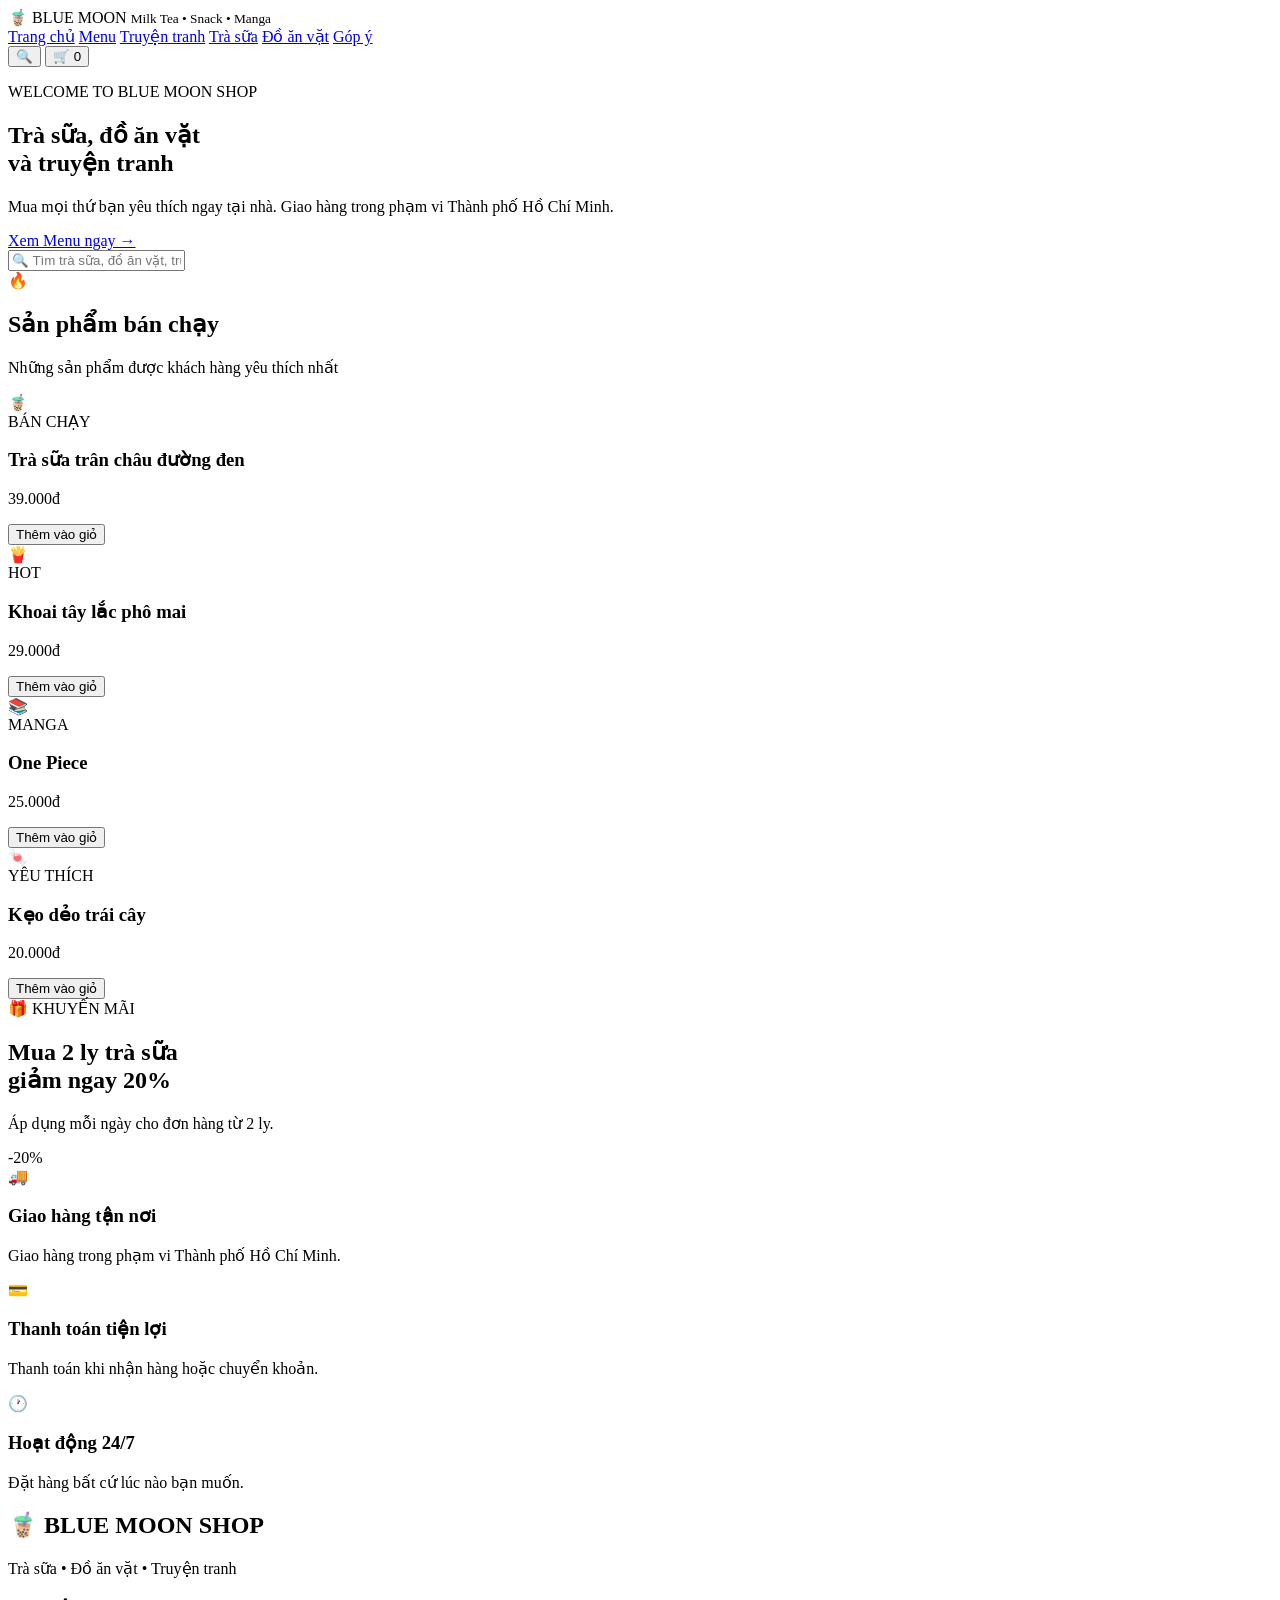
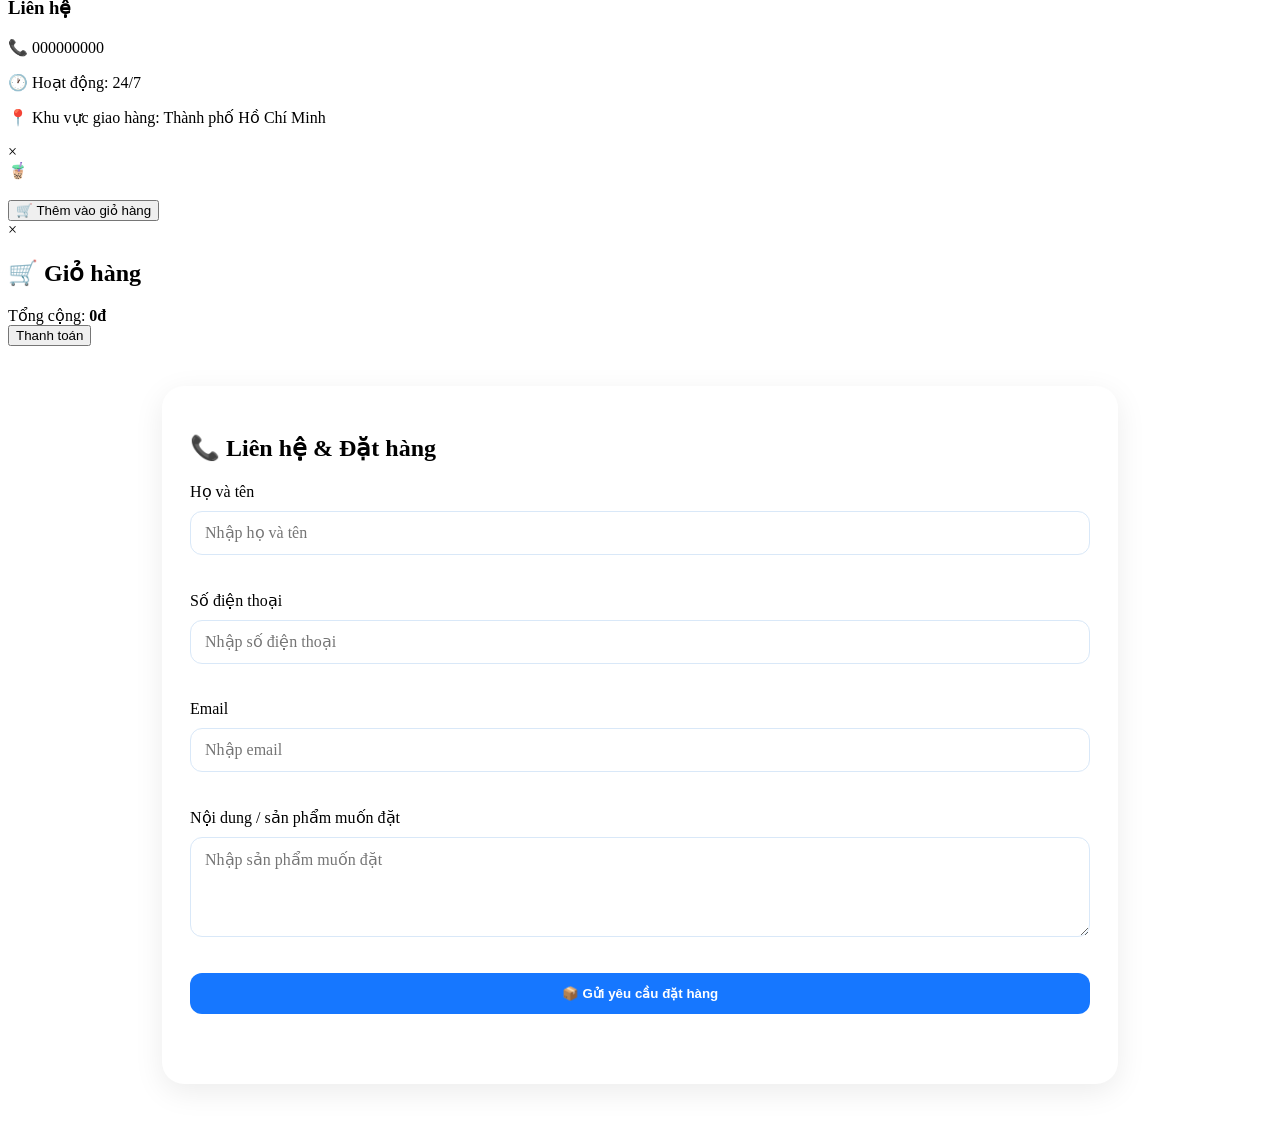
==== index.html @ 9f1875a7 "version 1" ====
<!DOCTYPE html>
<html lang="vi">
<head>
    <meta charset="UTF-8">
    <meta name="viewport" content="width=device-width, initial-scale=1.0">
    <title>Blue Moon Shop - Trang chủ</title>

    <!-- LIÊN KẾT CSS -->
    <link rel="stylesheet" href="css/style.css">
</head>

<body>

<header>
    <div class="logo">
        🧋 <span>BLUE MOON</span>
        <small>Milk Tea • Snack • Manga</small>
    </div>

    <nav>
        <a href="index.html" class="active">Trang chủ</a>
        <a href="menu.html">Menu</a>
        <a href="truyen.html">Truyện tranh</a>
        <a href="trasua.html">Trà sữa</a>
        <a href="anvat.html">Đồ ăn vặt</a>
        <a href="gopy.html">Góp ý</a>
    </nav>

    <div class="header-right">
        <button onclick="focusSearch()">🔍</button>
        <button onclick="openCart()">🛒 <span id="cartCount">0</span></button>
    </div>
</header>

<section class="hero">
    <div class="hero-content">
        <p class="hero-small">WELCOME TO BLUE MOON SHOP</p>
        <h1>Trà sữa, đồ ăn vặt<br>và truyện tranh</h1>

        <p>
            Mua mọi thứ bạn yêu thích ngay tại nhà.
            Giao hàng trong phạm vi Thành phố Hồ Chí Minh.
        </p>

        <a href="menu.html" class="btn">Xem Menu ngay →</a>
    </div>
</section>

<section class="search-box" id="searchArea">
    <input
        type="text"
        id="searchInput"
        placeholder="🔍 Tìm trà sữa, đồ ăn vặt, truyện tranh..."
        onkeyup="searchProducts()"
    >
</section>

<section class="section">
    <div class="section-title">
        <span>🔥</span>
        <div>
            <h2>Sản phẩm bán chạy</h2>
            <p>Những sản phẩm được khách hàng yêu thích nhất</p>
        </div>
    </div>

    <div class="product-grid">

        <div class="product-card"
             data-name="Trà sữa trân châu đường đen"
             onclick="showProduct(
             'Trà sữa trân châu đường đen',
             '🧋',
             'Trà sữa thơm béo kết hợp trân châu đường đen.',
             '39.000đ')">

            <div class="product-image blue">🧋</div>
            <span class="tag hot">BÁN CHẠY</span>
            <h3>Trà sữa trân châu đường đen</h3>
            <p class="price">39.000đ</p>
            <button onclick="event.stopPropagation(); addToCart('Trà sữa trân châu đường đen',39000)">
                Thêm vào giỏ
            </button>
        </div>

        <div class="product-card"
             data-name="Khoai tây lắc phô mai"
             onclick="showProduct(
             'Khoai tây lắc phô mai',
             '🍟',
             'Khoai tây giòn thơm phủ bột phô mai.',
             '29.000đ')">

            <div class="product-image yellow">🍟</div>
            <span class="tag hot">HOT</span>
            <h3>Khoai tây lắc phô mai</h3>
            <p class="price">29.000đ</p>
            <button onclick="event.stopPropagation(); addToCart('Khoai tây lắc phô mai',29000)">
                Thêm vào giỏ
            </button>
        </div>

        <div class="product-card"
             data-name="One Piece tập mới"
             onclick="showProduct(
             'One Piece',
             '📚',
             'Truyện tranh phiêu lưu nổi tiếng của tác giả Eiichiro Oda.',
             '25.000đ')">

            <div class="product-image pink">📚</div>
            <span class="tag">MANGA</span>
            <h3>One Piece</h3>
            <p class="price">25.000đ</p>
            <button onclick="event.stopPropagation(); addToCart('One Piece',25000)">
                Thêm vào giỏ
            </button>
        </div>

        <div class="product-card"
             data-name="Kẹo dẻo trái cây"
             onclick="showProduct(
             'Kẹo dẻo trái cây',
             '🍬',
             'Kẹo dẻo nhiều vị trái cây thơm ngon.',
             '20.000đ')">

            <div class="product-image purple">🍬</div>
            <span class="tag">YÊU THÍCH</span>
            <h3>Kẹo dẻo trái cây</h3>
            <p class="price">20.000đ</p>
            <button onclick="event.stopPropagation(); addToCart('Kẹo dẻo trái cây',20000)">
                Thêm vào giỏ
            </button>
        </div>

    </div>
</section>

<section class="promotion">
    <div>
        <span>🎁 KHUYẾN MÃI</span>
        <h2>Mua 2 ly trà sữa<br>giảm ngay 20%</h2>
        <p>Áp dụng mỗi ngày cho đơn hàng từ 2 ly.</p>
    </div>

    <div class="sale-circle">
        -20%
    </div>
</section>

<section class="info-section">
    <div class="info-box">
        <div>🚚</div>
        <h3>Giao hàng tận nơi</h3>
        <p>Giao hàng trong phạm vi Thành phố Hồ Chí Minh.</p>
    </div>

    <div class="info-box">
        <div>💳</div>
        <h3>Thanh toán tiện lợi</h3>
        <p>Thanh toán khi nhận hàng hoặc chuyển khoản.</p>
    </div>

    <div class="info-box">
        <div>🕐</div>
        <h3>Hoạt động 24/7</h3>
        <p>Đặt hàng bất cứ lúc nào bạn muốn.</p>
    </div>
</section>

<footer>
    <div>
        <h2>🧋 BLUE MOON SHOP</h2>
        <p>Trà sữa • Đồ ăn vặt • Truyện tranh</p>
    </div>

    <div>
        <h3>Liên hệ</h3>
        <p>📞 000000000</p>
        <p>🕐 Hoạt động: 24/7</p>
        <p>📍 Khu vực giao hàng: Thành phố Hồ Chí Minh</p>
    </div>
</footer>

<!-- POPUP SẢN PHẨM -->
<div id="productModal" class="modal">
    <div class="modal-content">
        <span class="close" onclick="closeModal()">×</span>
        <div id="modalIcon" class="modal-icon">🧋</div>
        <h2 id="modalName"></h2>
        <p id="modalDescription"></p>
        <h3 id="modalPrice" class="price"></h3>
        <button id="modalAddButton">🛒 Thêm vào giỏ hàng</button>
    </div>
</div>

<!-- GIỎ HÀNG -->
<div id="cartModal" class="modal">
    <div class="modal-content cart-content">
        <span class="close" onclick="closeCart()">×</span>
        <h2>🛒 Giỏ hàng</h2>

        <div id="cartItems"></div>

        <div class="cart-total">
            Tổng cộng: <strong id="cartTotal">0đ</strong>
        </div>

        <button onclick="checkout()">Thanh toán</button>
    </div>
</div>

<!-- LIÊN KẾT JS -->
<script src="js/script.js"></script>


<section id="dat-hang" class="contact-order">
<style>
.contact-order{width:min(900px,90%);margin:40px auto;padding:28px;background:#fff;border-radius:22px;box-shadow:0 8px 30px rgba(0,0,0,.08)}
.contact-order form{display:grid;gap:10px}.contact-order input,.contact-order textarea{width:100%;box-sizing:border-box;padding:12px 14px;border:1px solid #d9e8f8;border-radius:12px;font:inherit}.contact-order input:focus,.contact-order textarea:focus{outline:0;border-color:#1677ff}.contact-order textarea{min-height:100px;resize:vertical}.contact-error{color:#d93025;font-size:14px;min-height:16px}.contact-order button{border:0;border-radius:12px;padding:13px;background:#1677ff;color:#fff;font-weight:700;cursor:pointer}
</style>
<h2>📞 Liên hệ & Đặt hàng</h2>
<form id="orderForm" novalidate>
<label for="orderName">Họ và tên</label><input id="orderName" required minlength="2" placeholder="Nhập họ và tên"><div id="nameError" class="contact-error"></div>
<label for="orderPhone">Số điện thoại</label><input id="orderPhone" required pattern="[0-9]{9,11}" placeholder="Nhập số điện thoại"><div id="phoneError" class="contact-error"></div>
<label for="orderEmail">Email</label><input id="orderEmail" type="email" required placeholder="Nhập email"><div id="emailError" class="contact-error"></div>
<label for="orderMessage">Nội dung / sản phẩm muốn đặt</label><textarea id="orderMessage" required minlength="5" placeholder="Nhập sản phẩm muốn đặt"></textarea><div id="messageError" class="contact-error"></div>
<button type="submit">📦 Gửi yêu cầu đặt hàng</button><p id="orderSuccess"></p>
</form>
<script>
document.getElementById("orderForm").addEventListener("submit",function(e){
e.preventDefault();const a=document.getElementById("orderName"),b=document.getElementById("orderPhone"),c=document.getElementById("orderEmail"),d=document.getElementById("orderMessage");
document.getElementById("nameError").textContent=a.validity.valid?"":"Vui lòng nhập họ tên (ít nhất 2 ký tự).";
document.getElementById("phoneError").textContent=b.validity.valid?"":"Số điện thoại phải có 9–11 chữ số.";
document.getElementById("emailError").textContent=c.validity.valid?"":"Vui lòng nhập email hợp lệ.";
document.getElementById("messageError").textContent=d.validity.valid?"":"Vui lòng nhập nội dung (ít nhất 5 ký tự).";
if([a,b,c,d].every(x=>x.validity.valid)){document.getElementById("orderSuccess").textContent="✅ Đã nhận thông tin đặt hàng!";this.reset();}else document.getElementById("orderSuccess").textContent="";
});
</script>
</section>
</body>
</html>
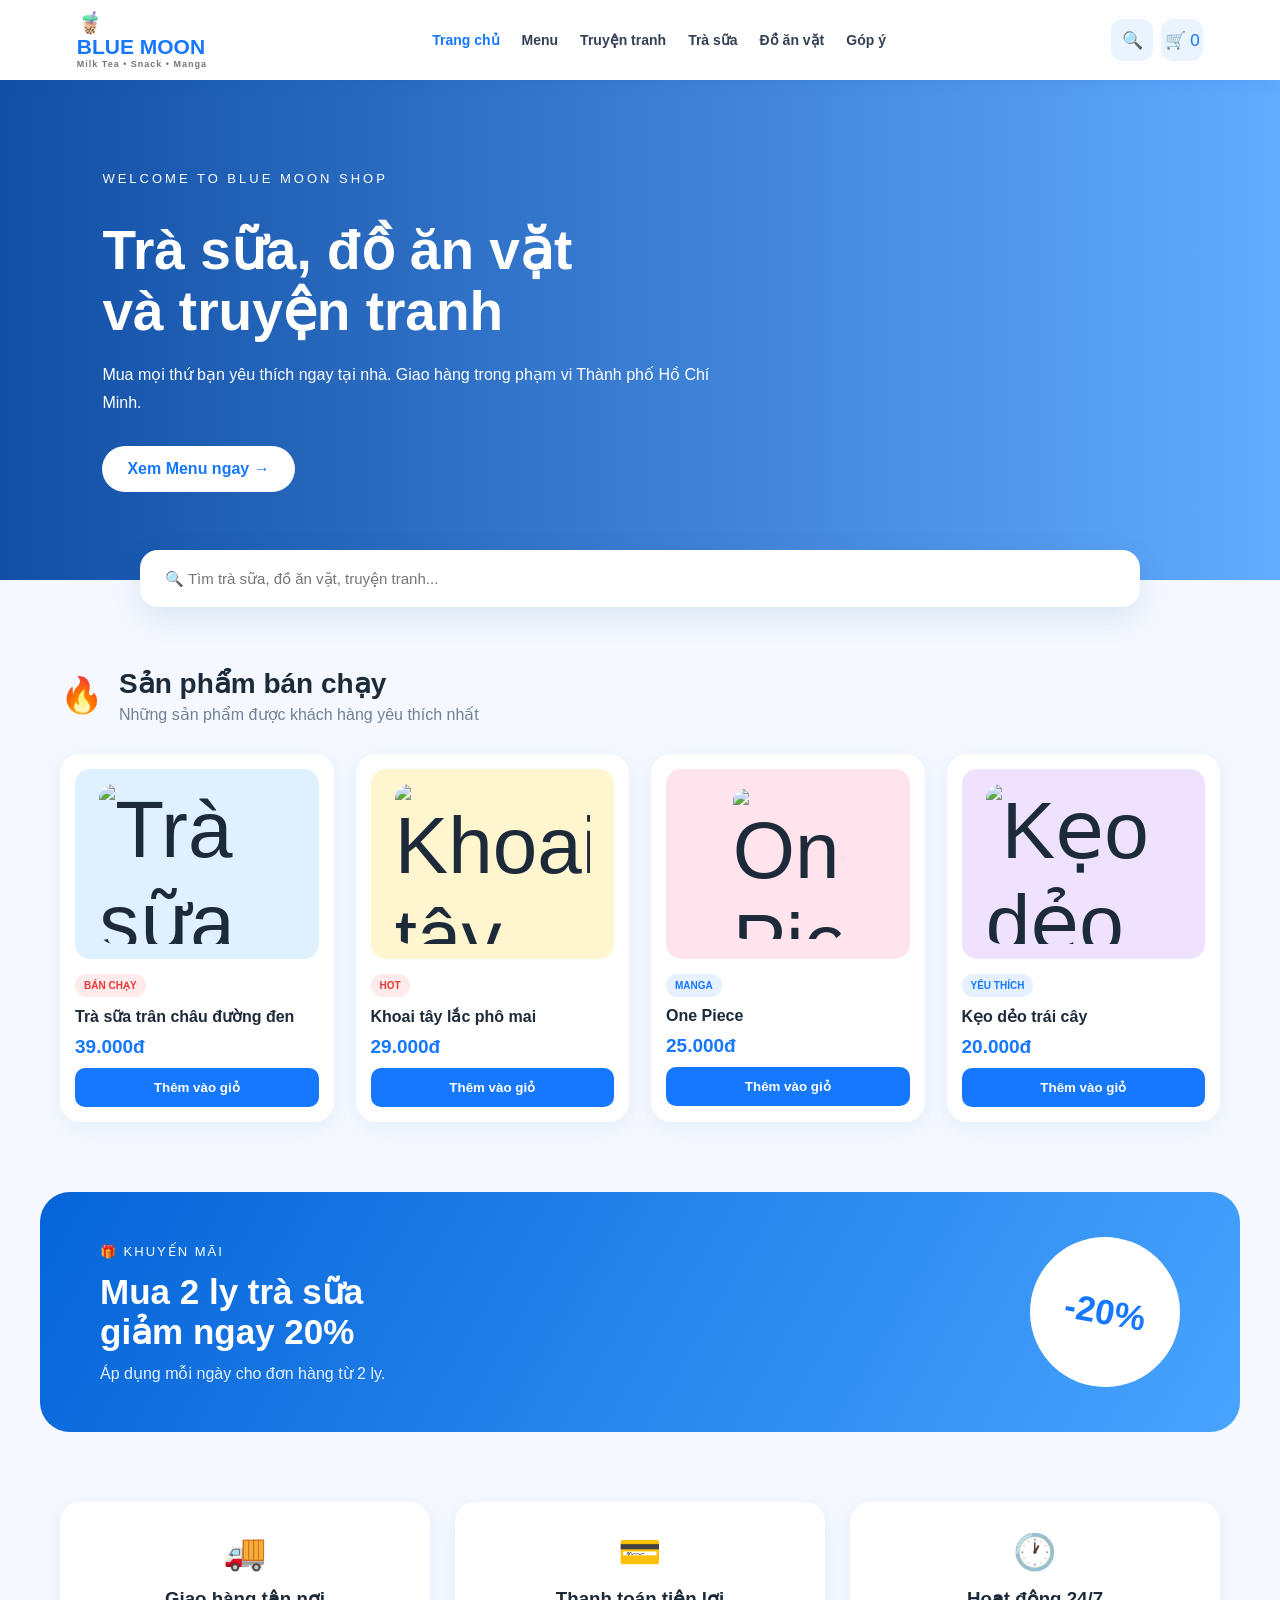
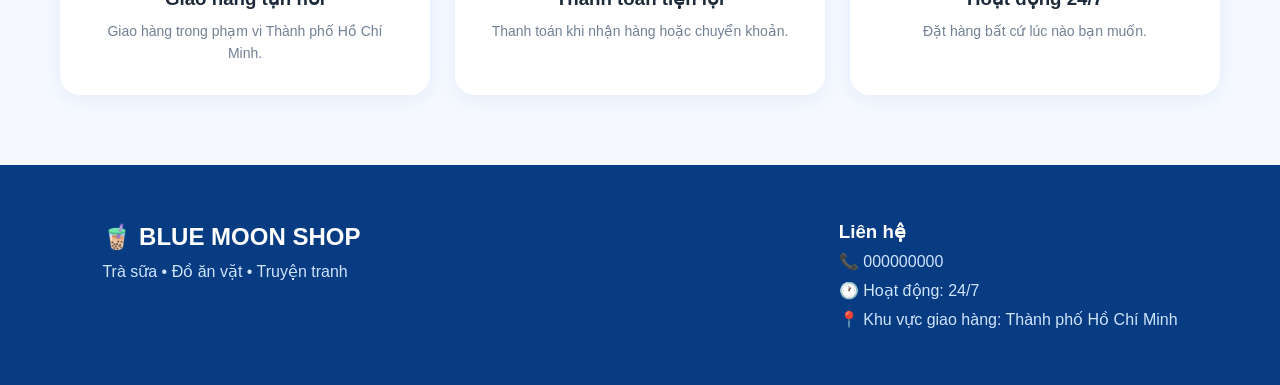
==== commit 9b80a634: "version5" ====
--- a/index.html
+++ b/index.html
@@ -1,3 +1,4 @@
+
 <!DOCTYPE html>
 <html lang="vi">
 <head>
@@ -10,7 +11,6 @@
 </head>
 
 <body>
-
 <header>
     <div class="logo">
         🧋 <span>BLUE MOON</span>
@@ -70,65 +70,93 @@
              data-name="Trà sữa trân châu đường đen"
              onclick="showProduct(
              'Trà sữa trân châu đường đen',
-             '🧋',
+             '<img src=&quot;https://images.unsplash.com/photo-1558857563-b371033873b8?auto=format&amp;fit=crop&amp;w=600&amp;q=80&quot; alt=&quot;Trà sữa trân châu đường đen&quot;>',
              'Trà sữa thơm béo kết hợp trân châu đường đen.',
              '39.000đ')">
 
-            <div class="product-image blue">🧋</div>
+            <div class="product-image blue">
+                <img
+                    src="https://images.unsplash.com/photo-1558857563-b371033873b8?auto=format&fit=crop&w=600&q=80"
+                    alt="Trà sữa trân châu đường đen">
+            </div>
+
             <span class="tag hot">BÁN CHẠY</span>
             <h3>Trà sữa trân châu đường đen</h3>
             <p class="price">39.000đ</p>
+
             <button onclick="event.stopPropagation(); addToCart('Trà sữa trân châu đường đen',39000)">
                 Thêm vào giỏ
             </button>
         </div>
 
+
         <div class="product-card"
              data-name="Khoai tây lắc phô mai"
              onclick="showProduct(
              'Khoai tây lắc phô mai',
-             '🍟',
+             '<img src=&quot;https://images.unsplash.com/photo-1573080496219-bb080dd4f877?auto=format&amp;fit=crop&amp;w=600&amp;q=80&quot; alt=&quot;Khoai tây lắc phô mai&quot;>',
              'Khoai tây giòn thơm phủ bột phô mai.',
              '29.000đ')">
 
-            <div class="product-image yellow">🍟</div>
+            <div class="product-image yellow">
+                <img
+                    src="https://images.unsplash.com/photo-1573080496219-bb080dd4f877?auto=format&fit=crop&w=600&q=80"
+                    alt="Khoai tây lắc phô mai">
+            </div>
+
             <span class="tag hot">HOT</span>
             <h3>Khoai tây lắc phô mai</h3>
             <p class="price">29.000đ</p>
+
             <button onclick="event.stopPropagation(); addToCart('Khoai tây lắc phô mai',29000)">
                 Thêm vào giỏ
             </button>
         </div>
 
+
         <div class="product-card"
              data-name="One Piece tập mới"
              onclick="showProduct(
              'One Piece',
-             '📚',
+             '<img src=&quot;https://covers.openlibrary.org/b/isbn/9781974741298-L.jpg&quot; alt=&quot;One Piece&quot; style=&quot;width:110px;height:150px;object-fit:cover;border-radius:12px;&quot;>',
              'Truyện tranh phiêu lưu nổi tiếng của tác giả Eiichiro Oda.',
              '25.000đ')">
 
-            <div class="product-image pink">📚</div>
+            <div class="product-image pink">
+                <img
+                    src="https://covers.openlibrary.org/b/isbn/9781974741298-L.jpg"
+                    alt="One Piece"
+                    style="width:110px;height:150px;object-fit:cover;border-radius:12px;display:block;margin:auto;">
+            </div>
+
             <span class="tag">MANGA</span>
             <h3>One Piece</h3>
             <p class="price">25.000đ</p>
+
             <button onclick="event.stopPropagation(); addToCart('One Piece',25000)">
                 Thêm vào giỏ
             </button>
         </div>
 
+
         <div class="product-card"
              data-name="Kẹo dẻo trái cây"
              onclick="showProduct(
              'Kẹo dẻo trái cây',
-             '🍬',
+             '<img src=&quot;https://images.unsplash.com/photo-1582058091505-f87a2e55a40f?auto=format&amp;fit=crop&amp;w=600&amp;q=80&quot; alt=&quot;Kẹo dẻo trái cây&quot;>',
              'Kẹo dẻo nhiều vị trái cây thơm ngon.',
              '20.000đ')">
 
-            <div class="product-image purple">🍬</div>
+            <div class="product-image purple">
+                <img
+                    src="https://images.unsplash.com/photo-1582058091505-f87a2e55a40f?auto=format&fit=crop&w=600&q=80"
+                    alt="Kẹo dẻo trái cây">
+            </div>
+
             <span class="tag">YÊU THÍCH</span>
             <h3>Kẹo dẻo trái cây</h3>
             <p class="price">20.000đ</p>
+
             <button onclick="event.stopPropagation(); addToCart('Kẹo dẻo trái cây',20000)">
                 Thêm vào giỏ
             </button>
@@ -214,30 +242,6 @@
 <!-- LIÊN KẾT JS -->
 <script src="js/script.js"></script>
 
-
-<section id="dat-hang" class="contact-order">
-<style>
-.contact-order{width:min(900px,90%);margin:40px auto;padding:28px;background:#fff;border-radius:22px;box-shadow:0 8px 30px rgba(0,0,0,.08)}
-.contact-order form{display:grid;gap:10px}.contact-order input,.contact-order textarea{width:100%;box-sizing:border-box;padding:12px 14px;border:1px solid #d9e8f8;border-radius:12px;font:inherit}.contact-order input:focus,.contact-order textarea:focus{outline:0;border-color:#1677ff}.contact-order textarea{min-height:100px;resize:vertical}.contact-error{color:#d93025;font-size:14px;min-height:16px}.contact-order button{border:0;border-radius:12px;padding:13px;background:#1677ff;color:#fff;font-weight:700;cursor:pointer}
-</style>
-<h2>📞 Liên hệ & Đặt hàng</h2>
-<form id="orderForm" novalidate>
-<label for="orderName">Họ và tên</label><input id="orderName" required minlength="2" placeholder="Nhập họ và tên"><div id="nameError" class="contact-error"></div>
-<label for="orderPhone">Số điện thoại</label><input id="orderPhone" required pattern="[0-9]{9,11}" placeholder="Nhập số điện thoại"><div id="phoneError" class="contact-error"></div>
-<label for="orderEmail">Email</label><input id="orderEmail" type="email" required placeholder="Nhập email"><div id="emailError" class="contact-error"></div>
-<label for="orderMessage">Nội dung / sản phẩm muốn đặt</label><textarea id="orderMessage" required minlength="5" placeholder="Nhập sản phẩm muốn đặt"></textarea><div id="messageError" class="contact-error"></div>
-<button type="submit">📦 Gửi yêu cầu đặt hàng</button><p id="orderSuccess"></p>
-</form>
-<script>
-document.getElementById("orderForm").addEventListener("submit",function(e){
-e.preventDefault();const a=document.getElementById("orderName"),b=document.getElementById("orderPhone"),c=document.getElementById("orderEmail"),d=document.getElementById("orderMessage");
-document.getElementById("nameError").textContent=a.validity.valid?"":"Vui lòng nhập họ tên (ít nhất 2 ký tự).";
-document.getElementById("phoneError").textContent=b.validity.valid?"":"Số điện thoại phải có 9–11 chữ số.";
-document.getElementById("emailError").textContent=c.validity.valid?"":"Vui lòng nhập email hợp lệ.";
-document.getElementById("messageError").textContent=d.validity.valid?"":"Vui lòng nhập nội dung (ít nhất 5 ký tự).";
-if([a,b,c,d].every(x=>x.validity.valid)){document.getElementById("orderSuccess").textContent="✅ Đã nhận thông tin đặt hàng!";this.reset();}else document.getElementById("orderSuccess").textContent="";
-});
-</script>
-</section>
 </body>
-</html>+</html>
+
--- a/css/style.css
+++ b/css/style.css
@@ -0,0 +1,528 @@
+* {
+    margin: 0;
+    padding: 0;
+    box-sizing: border-box;
+}
+
+:root {
+    --blue: #1677ff;
+    --dark-blue: #0752b8;
+    --light-blue: #eaf4ff;
+    --sky: #d9edff;
+    --white: #ffffff;
+    --text: #1d2a3a;
+    --gray: #718096;
+}
+
+body {
+    font-family: Arial, Helvetica, sans-serif;
+    background: #f5f9ff;
+    color: var(--text);
+}
+
+/* ================= HEADER ================= */
+
+header {
+    height: 80px;
+    background: white;
+    display: flex;
+    align-items: center;
+    justify-content: space-between;
+    padding: 0 6%;
+    box-shadow: 0 3px 15px rgba(0, 85, 180, 0.08);
+    position: sticky;
+    top: 0;
+    z-index: 100;
+}
+
+.logo {
+    display: flex;
+    flex-direction: column;
+    color: var(--blue);
+    font-weight: bold;
+    font-size: 21px;
+}
+
+.logo small {
+    font-size: 9px;
+    color: #777;
+    letter-spacing: 1px;
+}
+
+nav {
+    display: flex;
+    gap: 22px;
+}
+
+nav a {
+    text-decoration: none;
+    color: #344054;
+    font-size: 14px;
+    font-weight: 600;
+    transition: 0.3s;
+}
+
+nav a:hover,
+nav a.active {
+    color: var(--blue);
+}
+
+.header-right {
+    display: flex;
+    gap: 8px;
+}
+
+.header-right button {
+    border: none;
+    background: var(--light-blue);
+    color: var(--blue);
+    width: 42px;
+    height: 42px;
+    border-radius: 12px;
+    cursor: pointer;
+    font-size: 17px;
+}
+
+/* ================= HERO ================= */
+
+.hero {
+    min-height: 500px;
+    background:
+        linear-gradient(90deg, rgba(5, 70, 160, .95), rgba(20, 130, 255, .65)),
+        url("../images/banner.jpg");
+
+    background-size: cover;
+    background-position: center;
+
+    display: flex;
+    align-items: center;
+    padding: 60px 8%;
+    color: white;
+}
+
+.hero-content {
+    max-width: 620px;
+}
+
+.hero-small {
+    letter-spacing: 3px;
+    font-size: 13px;
+    margin-bottom: 18px;
+}
+
+.hero h1 {
+    font-size: 55px;
+    line-height: 1.1;
+    margin-bottom: 20px;
+}
+
+.hero p {
+    line-height: 1.7;
+    margin-bottom: 30px;
+}
+
+.btn {
+    display: inline-block;
+    padding: 14px 25px;
+    background: white;
+    color: var(--blue);
+    border-radius: 30px;
+    text-decoration: none;
+    font-weight: bold;
+}
+
+/* ================= SEARCH ================= */
+
+.search-box {
+    max-width: 1000px;
+    margin: -30px auto 40px;
+    position: relative;
+    z-index: 5;
+}
+
+.search-box input {
+    width: 100%;
+    padding: 20px 25px;
+    border: none;
+    border-radius: 18px;
+    box-shadow: 0 10px 30px rgba(0, 70, 150, .12);
+    font-size: 15px;
+    outline: none;
+}
+
+/* ================= SECTION ================= */
+
+.section {
+    max-width: 1200px;
+    margin: 60px auto;
+    padding: 0 20px;
+}
+
+.section-title {
+    display: flex;
+    align-items: center;
+    gap: 15px;
+    margin-bottom: 30px;
+}
+
+.section-title > span {
+    font-size: 35px;
+}
+
+.section-title h2 {
+    font-size: 28px;
+}
+
+.section-title p {
+    color: var(--gray);
+    margin-top: 5px;
+}
+
+/* ================= PRODUCT ================= */
+
+.product-grid {
+    display: grid;
+    grid-template-columns: repeat(4, 1fr);
+    gap: 22px;
+}
+
+.product-card {
+    background: white;
+    border-radius: 20px;
+    padding: 15px;
+    box-shadow: 0 5px 20px rgba(0, 80, 170, .07);
+    position: relative;
+    transition: .3s;
+    cursor: pointer;
+}
+
+.product-card:hover {
+    transform: translateY(-7px);
+    box-shadow: 0 15px 35px rgba(0, 80, 170, .15);
+}
+
+.product-image {
+    height: 190px;
+    border-radius: 15px;
+    display: flex;
+    align-items: center;
+    justify-content: center;
+    font-size: 80px;
+    margin-bottom: 15px;
+}
+
+.product-image.blue {
+    background: #dff0ff;
+}
+
+.product-image.yellow {
+    background: #fff5cf;
+}
+
+.product-image.pink {
+    background: #ffe3ed;
+}
+
+.product-image.purple {
+    background: #eee2ff;
+}
+
+.tag {
+    display: inline-block;
+    background: #e5f1ff;
+    color: var(--blue);
+    font-size: 10px;
+    font-weight: bold;
+    padding: 6px 9px;
+    border-radius: 20px;
+    margin-bottom: 10px;
+}
+
+.tag.hot {
+    background: #ffebeb;
+    color: #e53935;
+}
+
+.product-card h3 {
+    font-size: 16px;
+    margin-bottom: 8px;
+}
+
+.price {
+    color: var(--blue);
+    font-size: 19px;
+    font-weight: bold;
+    margin: 10px 0;
+}
+
+.product-card button,
+.modal button,
+.cart-content button {
+    width: 100%;
+    border: none;
+    padding: 12px;
+    border-radius: 10px;
+    background: var(--blue);
+    color: white;
+    font-weight: bold;
+    cursor: pointer;
+    transition: .3s;
+}
+
+.product-card button:hover,
+.modal button:hover {
+    background: var(--dark-blue);
+}
+
+/* ================= PROMOTION ================= */
+
+.promotion {
+    max-width: 1200px;
+    margin: 70px auto;
+    padding: 45px 60px;
+    border-radius: 30px;
+    background: linear-gradient(120deg, #0564d8, #48a4ff);
+    color: white;
+    display: flex;
+    justify-content: space-between;
+    align-items: center;
+}
+
+.promotion span {
+    font-size: 13px;
+    letter-spacing: 2px;
+}
+
+.promotion h2 {
+    font-size: 35px;
+    margin: 12px 0;
+}
+
+.promotion p {
+    opacity: .9;
+}
+
+.sale-circle {
+    width: 150px;
+    height: 150px;
+    background: white;
+    color: var(--blue);
+    border-radius: 50%;
+    display: flex;
+    justify-content: center;
+    align-items: center;
+    font-size: 35px;
+    font-weight: bold;
+    transform: rotate(10deg);
+}
+
+/* ================= INFO ================= */
+
+.info-section {
+    max-width: 1200px;
+    margin: 70px auto;
+    padding: 0 20px;
+    display: grid;
+    grid-template-columns: repeat(3, 1fr);
+    gap: 25px;
+}
+
+.info-box {
+    background: white;
+    padding: 30px;
+    border-radius: 20px;
+    text-align: center;
+    box-shadow: 0 5px 20px rgba(0, 80, 170, .07);
+}
+
+.info-box > div {
+    font-size: 35px;
+    margin-bottom: 15px;
+}
+
+.info-box h3 {
+    margin-bottom: 10px;
+}
+
+.info-box p {
+    color: var(--gray);
+    font-size: 14px;
+    line-height: 1.6;
+}
+
+/* ================= FOOTER ================= */
+
+footer {
+    background: #073b82;
+    color: white;
+    padding: 50px 8%;
+    display: flex;
+    justify-content: space-between;
+    line-height: 1.8;
+}
+
+footer p {
+    color: #cfe5ff;
+}
+
+/* ================= MODAL ================= */
+
+.modal {
+    display: none;
+    position: fixed;
+    inset: 0;
+    background: rgba(0, 30, 70, .6);
+    z-index: 1000;
+    justify-content: center;
+    align-items: center;
+    padding: 20px;
+}
+
+.modal.show {
+    display: flex;
+}
+
+.modal-content {
+    background: white;
+    width: 450px;
+    max-width: 100%;
+    border-radius: 25px;
+    padding: 35px;
+    position: relative;
+    text-align: center;
+    animation: popup .25s ease;
+}
+
+@keyframes popup {
+    from {
+        transform: scale(.8);
+        opacity: 0;
+    }
+
+    to {
+        transform: scale(1);
+        opacity: 1;
+    }
+}
+
+.close {
+    position: absolute;
+    right: 20px;
+    top: 12px;
+    font-size: 30px;
+    cursor: pointer;
+    color: #777;
+}
+
+.modal-icon {
+    width: 150px;
+    height: 150px;
+    background: var(--light-blue);
+    border-radius: 20px;
+    margin: auto auto 20px;
+    display: flex;
+    align-items: center;
+    justify-content: center;
+    font-size: 70px;
+}
+
+.modal-content p {
+    color: var(--gray);
+    line-height: 1.6;
+    margin: 15px 0;
+}
+
+/* ================= CART ================= */
+
+.cart-content {
+    text-align: left;
+}
+
+.cart-content h2 {
+    margin-bottom: 25px;
+}
+
+.cart-item {
+    display: flex;
+    justify-content: space-between;
+    padding: 15px 0;
+    border-bottom: 1px solid #eee;
+}
+
+.cart-total {
+    padding: 20px 0;
+    font-size: 18px;
+}
+
+.empty-cart {
+    text-align: center;
+    padding: 30px;
+    color: var(--gray);
+}
+
+/* ================= RESPONSIVE ================= */
+
+@media (max-width: 900px) {
+
+    header {
+        height: auto;
+        padding: 15px;
+        flex-wrap: wrap;
+        gap: 15px;
+    }
+
+    nav {
+        order: 3;
+        width: 100%;
+        overflow-x: auto;
+        padding-bottom: 5px;
+    }
+
+    .hero h1 {
+        font-size: 40px;
+    }
+
+    .product-grid {
+        grid-template-columns: repeat(2, 1fr);
+    }
+
+    .promotion {
+        margin: 30px 20px;
+    }
+}
+
+@media (max-width: 600px) {
+
+    .product-grid,
+    .info-section {
+        grid-template-columns: 1fr;
+    }
+
+    .hero {
+        min-height: 450px;
+    }
+
+    .hero h1 {
+        font-size: 35px;
+    }
+
+    .promotion {
+        padding: 30px;
+        flex-direction: column;
+        gap: 25px;
+        text-align: center;
+    }
+
+    footer {
+        flex-direction: column;
+        gap: 25px;
+    }
+}
+.product-image img {
+    width: 80%;
+    height: 160px;
+    object-fit: cover;
+    border-radius: 15px;
+    display: block;
+    margin: auto;
+}
